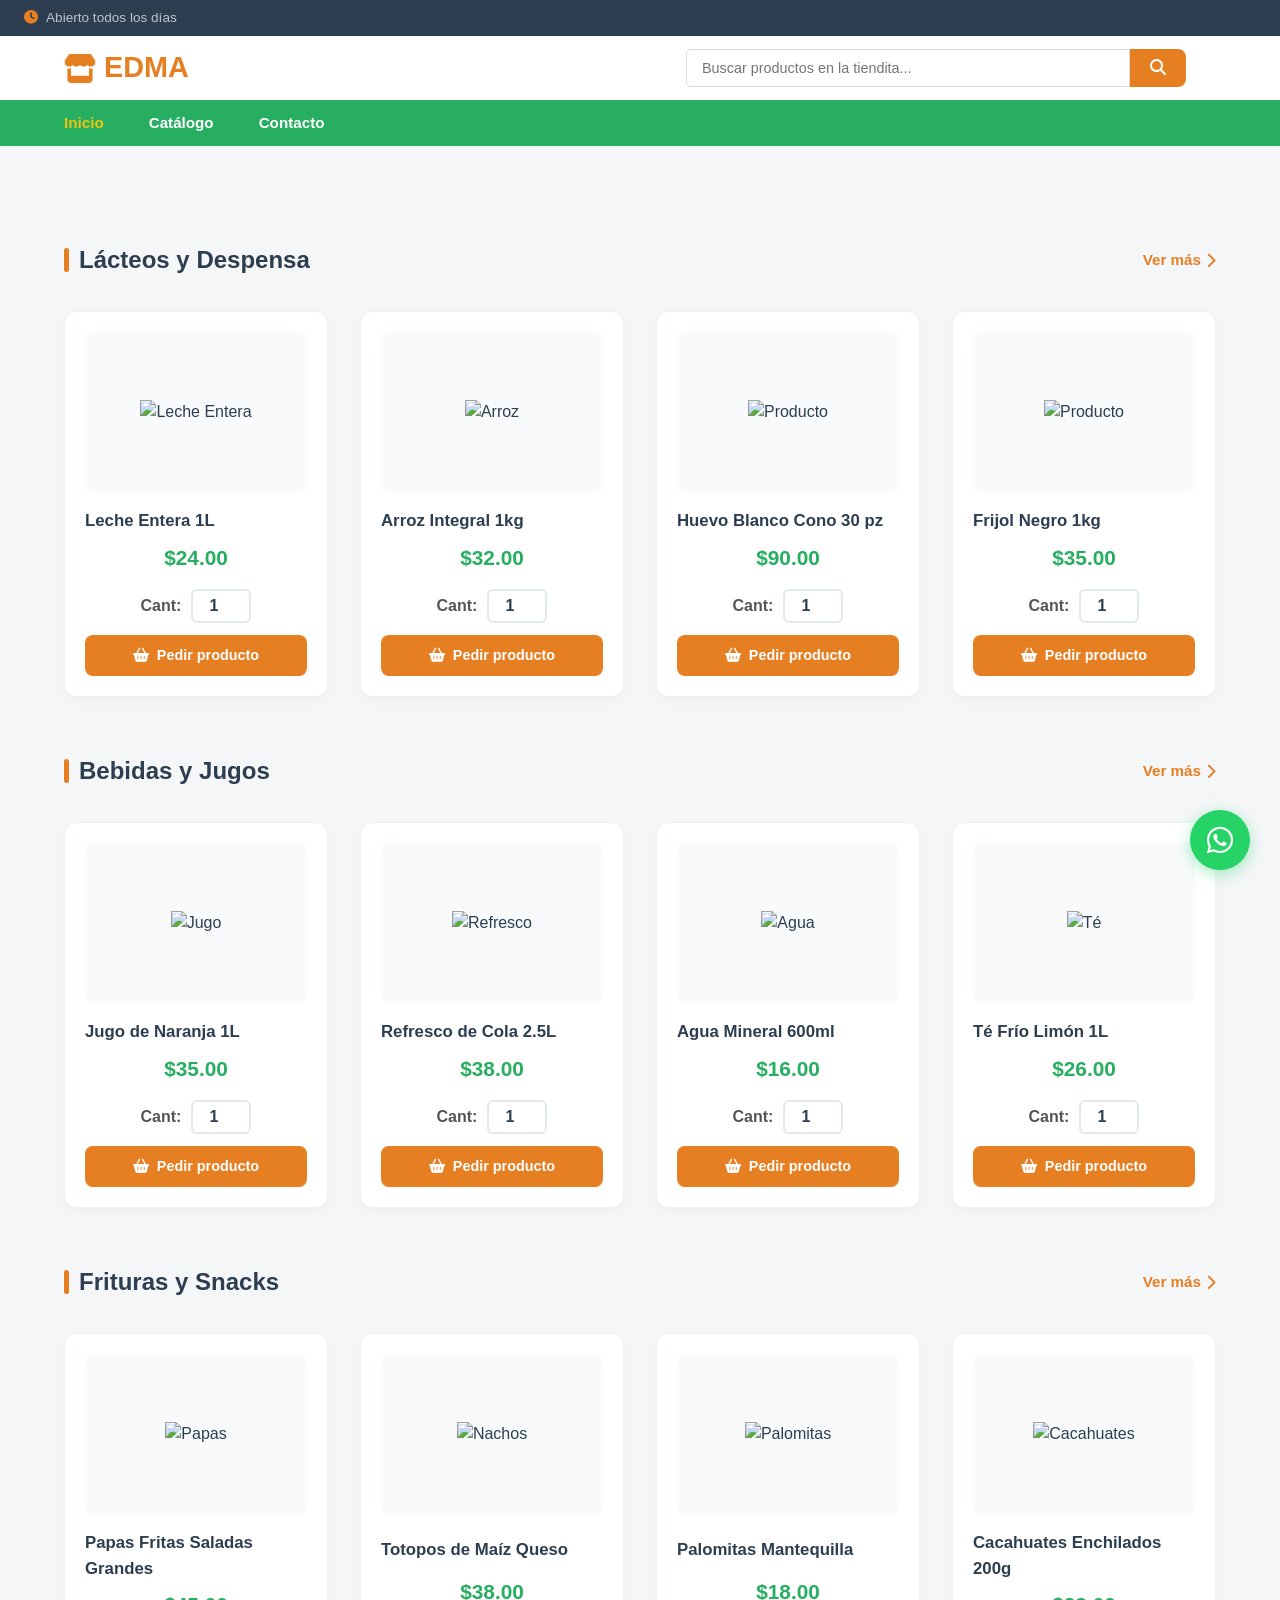
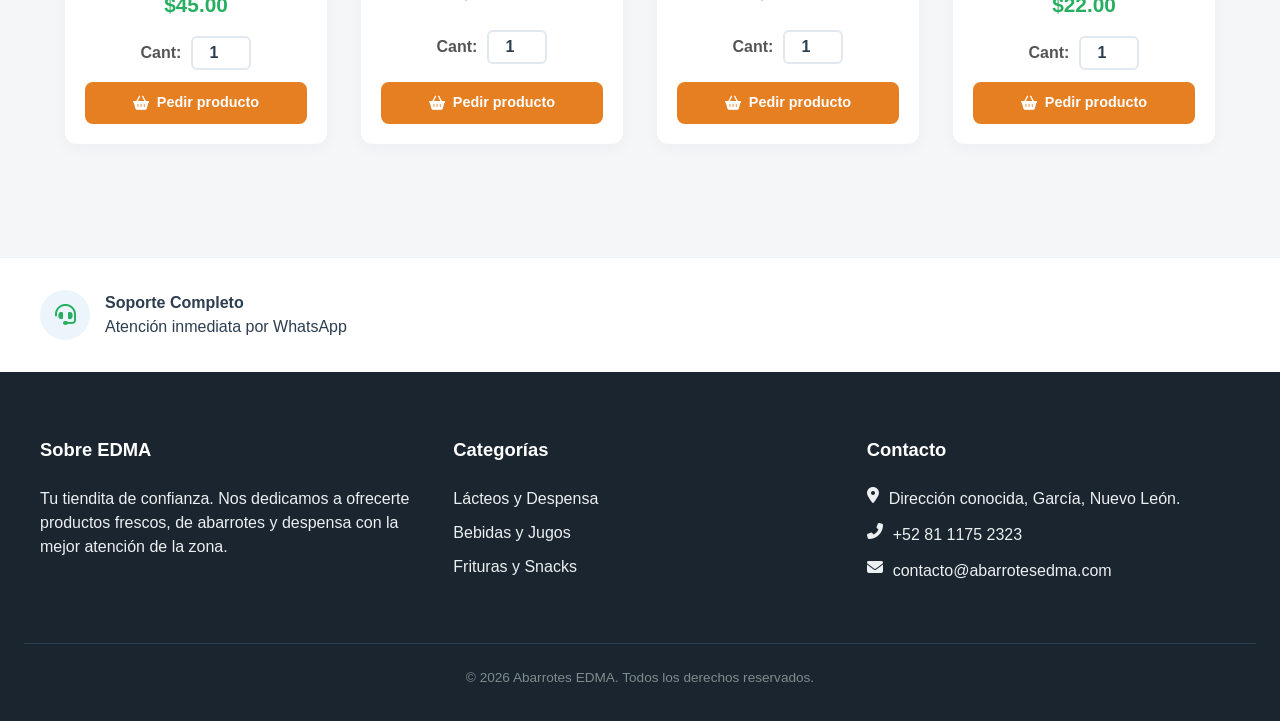
==== index.html @ 93c57fba "Add files via upload" ====
<!DOCTYPE html>
<html lang="es">
<head>
    <meta charset="UTF-8">
    <meta name="viewport" content="width=device-width, initial-scale=1.0">
    <title>Catálogo - Abarrotes EDMA</title>
    <!-- Cargamos iconos modernos de FontAwesome -->
    <link rel="stylesheet" href="https://cdnjs.cloudflare.com/ajax/libs/font-awesome/6.4.0/css/all.min.css">
    <!-- Enlace al archivo de estilos externo -->
    <link rel="stylesheet" href="estilos.css">
</head>
<body>

    <!-- ================= PARTE DE ARRIBA ================= -->
    <div class="top-bar">
        <div class="top-bar-info">
            <span><i class="fas fa-clock"></i> Abierto todos los días</span>
        </div>
    </div>

    <header class="main-header">
        <div class="logo">
            <h1><i class="fas fa-store"></i> EDMA</h1>
        </div>
        
        <!-- Barra de búsqueda -->
        <div class="search-box">
            <input type="text" placeholder="Buscar productos en la tiendita...">
            <button><i class="fas fa-search"></i></button>
        </div>
    </header>

    <nav class="navbar">
        <div class="nav-links">
            <a href="index.html" class="active">Inicio</a>
            <a href="#catalogo">Catálogo</a>
            <a href="#contacto">Contacto</a>
        </div>
    </nav>

    <!-- Botón Flotante Global de WhatsApp -->
    <a href="https://wa.me/8111752323?text=Hola,%20quiero%20hacer%20un%20pedido." class="whatsapp-float" target="_blank">
        <i class="fab fa-whatsapp"></i>
    </a>

    <!-- ================= CUERPO DEL CATÁLOGO ================= -->
    <div class="container" id="catalogo" style="margin-top: 2rem;">
        
        <!-- ================= SECCIÓN 1: LÁCTEOS Y DESPENSA ================= -->
        <div class="categoria-header">
            <h2 class="categoria-titulo">Lácteos y Despensa</h2>
            <a href="despensa.html" class="ver-mas-link">Ver más <i class="fas fa-chevron-right"></i></a>
        </div>
        
        <!-- Productos de Lácteos -->
        <div class="grid-productos">
            
            <div class="producto-card">
                <div class="img-container">
                    <img src="https://images.unsplash.com/photo-1550583724-b2692b85b150?w=500&auto=format&fit=crop&q=60" alt="Leche Entera" class="producto-img">
                </div>
                <div class="producto-nombre">Leche Entera 1L</div>
                <div class="producto-precio">$24.00</div>
                <div class="detalles-compra">
                    <label>Cant:</label>
                    <input type="number" class="producto-cantidad" value="1" min="1" max="20">
                </div>
                <a href="#" class="btn-pedido">
                    <i class="fas fa-shopping-basket"></i> Pedir producto
                </a>
            </div>

            <div class="producto-card">
                <div class="img-container">
                    <img src="https://images.unsplash.com/photo-1586201375761-83865001e31c?w=500" alt="Arroz" class="producto-img">
                </div>
                <div class="producto-nombre">Arroz Integral 1kg</div>
                <div class="producto-precio">$32.00</div>
                <div class="detalles-compra">
                    <label>Cant:</label>
                    <input type="number" class="producto-cantidad" value="1" min="1" max="20">
                </div>
                <a href="#" class="btn-pedido">
                    <i class="fas fa-shopping-basket"></i> Pedir producto
                </a>
            </div>

            <div class="producto-card">
                <div class="img-container">
                    <img src="https://images.unsplash.com/photo-1506976785307-8732e854ad03?w=500&auto=format&fit=crop&q=60" alt="Producto" class="producto-img">
                </div>
                <div class="producto-nombre">Huevo Blanco Cono 30 pz</div>
                <div class="producto-precio">$90.00</div>
                <div class="detalles-compra">
                    <label>Cant:</label>
                    <input type="number" class="producto-cantidad" value="1" min="1" max="20">
                </div>
                <a href="#" class="btn-pedido">
                    <i class="fas fa-shopping-basket"></i> Pedir producto
                </a>
            </div>

            <div class="producto-card">
                <div class="img-container">
                    <img src="https://images.unsplash.com/photo-1551462147-ff29053bfc14?w=500&auto=format&fit=crop&q=60" alt="Producto" class="producto-img">
                </div>
                <div class="producto-nombre">Frijol Negro 1kg</div>
                <div class="producto-precio">$35.00</div>
                <div class="detalles-compra">
                    <label>Cant:</label>
                    <input type="number" class="producto-cantidad" value="1" min="1" max="20">
                </div>
                <a href="#" class="btn-pedido">
                    <i class="fas fa-shopping-basket"></i> Pedir producto
                </a>
            </div>

        </div> <!-- Cierre del grid de productos de Lácteos -->


        <!-- ================= SECCIÓN 2: BEBIDAS Y JUGOS ================= -->
        <div class="categoria-header" style="margin-top: 3.5rem;">
            <h2 class="categoria-titulo">Bebidas y Jugos</h2>
            <a href="bebidas.html" class="ver-mas-link">Ver más <i class="fas fa-chevron-right"></i></a>
        </div>

        <!-- Bloque de tus productos rápidos de Bebidas en el Inicio -->
        <div class="grid-productos">
            
            <div class="producto-card">
                <div class="img-container">
                    <img src="https://images.unsplash.com/photo-1621506289937-a8e4df240d0b?w=500" alt="Jugo" class="producto-img">
                </div>
                <div class="producto-nombre">Jugo de Naranja 1L</div>
                <div class="producto-precio">$35.00</div>
                <div class="detalles-compra">
                    <label>Cant:</label>
                    <input type="number" class="producto-cantidad" value="1" min="1" max="20">
                </div>
                <a href="#" class="btn-pedido">
                    <i class="fas fa-shopping-basket"></i> Pedir producto
                </a>
            </div>

            <div class="producto-card">
                <div class="img-container">
                    <img src="https://images.unsplash.com/photo-1622483767028-3f66f32aef97?w=500" alt="Refresco" class="producto-img">
                </div>
                <div class="producto-nombre">Refresco de Cola 2.5L</div>
                <div class="producto-precio">$38.00</div>
                <div class="detalles-compra">
                    <label>Cant:</label>
                    <input type="number" class="producto-cantidad" value="1" min="1" max="20">
                </div>
                <a href="#" class="btn-pedido">
                    <i class="fas fa-shopping-basket"></i> Pedir producto
                </a>
            </div>

            <div class="producto-card">
                <div class="img-container">
                    <img src="https://images.unsplash.com/photo-1608885898957-a599fb1698d6?w=500" alt="Agua" class="producto-img">
                </div>
                <div class="producto-nombre">Agua Mineral 600ml</div>
                <div class="producto-precio">$16.00</div>
                <div class="detalles-compra">
                    <label>Cant:</label>
                    <input type="number" class="producto-cantidad" value="1" min="1" max="20">
                </div>
                <a href="#" class="btn-pedido">
                    <i class="fas fa-shopping-basket"></i> Pedir producto
                </a>
            </div>

            <div class="producto-card">
                <div class="img-container">
                    <img src="https://images.unsplash.com/photo-1556679343-c7306c1976bc?w=500" alt="Té" class="producto-img">
                </div>
                <div class="producto-nombre">Té Frío Limón 1L</div>
                <div class="producto-precio">$26.00</div>
                <div class="detalles-compra">
                    <label>Cant:</label>
                    <input type="number" class="producto-cantidad" value="1" min="1" max="20">
                </div>
                <a href="#" class="btn-pedido">
                    <i class="fas fa-shopping-basket"></i> Pedir producto
                </a>
            </div>

        </div> <!-- Cierre del grid de productos de Bebidas -->
        <!-- ================= SECCIÓN 3: FRITURAS Y SNACKS ================= -->
        <div class="categoria-header" style="margin-top: 3.5rem;">
            <h2 class="categoria-titulo">Frituras y Snacks</h2>
            <!-- Este enlace manda a tu nueva página de frituras -->
            <a href="frituras.html" class="ver-mas-link">Ver más <i class="fas fa-chevron-right"></i></a>
        </div>

        <div class="grid-productos">
            
            <div class="producto-card">
                <div class="img-container">
                    <img src="https://images.unsplash.com/photo-1599490659213-e2b9527bb087?w=500" alt="Papas" class="producto-img">
                </div>
                <div class="producto-nombre">Papas Fritas Saladas Grandes</div>
                <div class="producto-precio">$45.00</div>
                <div class="detalles-compra">
                    <label>Cant:</label>
                    <input type="number" class="producto-cantidad" value="1" min="1" max="20">
                </div>
                <a href="#" class="btn-pedido">
                    <i class="fas fa-shopping-basket"></i> Pedir producto
                </a>
            </div>

            <div class="producto-card">
                <div class="img-container">
                    <img src="https://images.unsplash.com/photo-1518047601542-79f18c655718?w=500" alt="Nachos" class="producto-img">
                </div>
                <div class="producto-nombre">Totopos de Maíz Queso</div>
                <div class="producto-precio">$38.00</div>
                <div class="detalles-compra">
                    <label>Cant:</label>
                    <input type="number" class="producto-cantidad" value="1" min="1" max="20">
                </div>
                <a href="#" class="btn-pedido">
                    <i class="fas fa-shopping-basket"></i> Pedir producto
                </a>
            </div>

            <div class="producto-card">
                <div class="img-container">
                    <img src="https://images.unsplash.com/photo-1534113414509-0eec2bfb493f?w=500" alt="Palomitas" class="producto-img">
                </div>
                <div class="producto-nombre">Palomitas Mantequilla</div>
                <div class="producto-precio">$18.00</div>
                <div class="detalles-compra">
                    <label>Cant:</label>
                    <input type="number" class="producto-cantidad" value="1" min="1" max="20">
                </div>
                <a href="#" class="btn-pedido">
                    <i class="fas fa-shopping-basket"></i> Pedir producto
                </a>
            </div>

            <div class="producto-card">
                <div class="img-container">
                    <img src="https://images.unsplash.com/photo-1600952841320-db92ec4047ca?w=500" alt="Cacahuates" class="producto-img">
                </div>
                <div class="producto-nombre">Cacahuates Enchilados 200g</div>
                <div class="producto-precio">$22.00</div>
                <div class="detalles-compra">
                    <label>Cant:</label>
                    <input type="number" class="producto-cantidad" value="1" min="1" max="20">
                </div>
                <a href="#" class="btn-pedido">
                    <i class="fas fa-shopping-basket"></i> Pedir producto
                </a>
            </div>

        </div> <!-- Cierre del grid de frituras -->

    </div> <!-- Cierre del contenedor principal -->

    <!-- ================= PARTE DE ABAJO (FEATURES & FOOTER) ================= -->
    <div id="contacto" class="features-bar" style="margin-top: 4rem;">
        <div class="features-container">
            <div class="feature-item">
                <div class="feature-icon"><i class="fas fa-headset"></i></div>
                <div class="feature-text">
                    <h4>Soporte Completo</h4>
                    <p>Atención inmediata por WhatsApp</p>
                </div>
            </div>
        </div>
    </div>

    <footer>
        <div class="footer-container">
            <div class="footer-column">
                <h3>Sobre EDMA</h3>
                <p>Tu tiendita de confianza. Nos dedicamos a ofrecerte productos frescos, de abarrotes y despensa con la mejor atención de la zona.</p>
            </div>
           <div class="footer-column">
    <h3>Categorías</h3>
    <ul>
        <li><a href="despensa.html">Lácteos y Despensa</a></li>
        <li><a href="bebidas.html">Bebidas y Jugos</a></li>
        <li><a href="frituras.html">Frituras y Snacks</a></li> <!-- Nuevo -->
    </ul>
</div>
            <div class="footer-column">
                <h3>Contacto</h3>
                <div class="footer-contact-item">
                    <i class="fas fa-map-marker-alt"></i>
                    <span>Dirección conocida, García, Nuevo León.</span>
                </div>
                <div class="footer-contact-item">
                    <i class="fas fa-phone-alt"></i>
                    <span>+52 81 1175 2323</span>
                </div>
                <div class="footer-contact-item">
                    <i class="fas fa-envelope"></i>
                    <span>contacto@abarrotesedma.com</span>
                </div>
            </div>
        </div>

        <div class="footer-bottom">
            <p>&copy; 2026 Abarrotes EDMA. Todos los derechos reservados.</p>
        </div>
    </footer>

    <script src="script.js"></script>
</body>
</html>
---- estilos.css ----
/* ==========================================================================
   1. AJUSTES Y RESETS GENERALES
   ========================================================================== */
* {
    box-sizing: border-box;
    margin: 0;
    padding: 0;
}

html {
    scroll-behavior: smooth;
}

body {
    font-family: 'Segoe UI', Roboto, Helvetica, Arial, sans-serif;
    background-color: #f4f6f8;
    color: #2c3e50;
    line-height: 1.5;
}

a {
    text-decoration: none;
    color: inherit;
}

/* ==========================================================================
   2. CABECERA Y MENÚ (Reparación de la barra superior desacomodada)
   ========================================================================== */

/* Barra Superior del Horario */
.top-bar {
    background-color: #2c3e50;
    color: #bdc3c7;
    font-size: 0.85rem;
    padding: 8px 1.5rem;
    display: flex;
    justify-content: flex-start;
    align-items: center;
}

.top-bar-info i {
    color: #e67e22;
    margin-right: 5px;
}

/* Encabezado Principal Blanco */
.main-header {
    background-color: white;
    padding: 1rem 1.5rem;
    display: flex;
    align-items: center;
    justify-content: space-between;
    box-shadow: 0 2px 10px rgba(0,0,0,0.05);
}

.logo h1 {
    font-size: 1.8rem;
    font-weight: 800;
    color: #e67e22; /* Color naranja institucional */
    display: flex;
    align-items: center;
    gap: 8px;
}

/* Barra de búsqueda central */
.search-box {
    display: flex;
    width: 45%;
    max-width: 500px;
}

.search-box input {
    width: 100%;
    padding: 10px 15px;
    border: 2px solid #e2e8f0;
    border-right: none;
    border-radius: 8px 0 0 8px;
    font-size: 0.9rem;
    outline: none;
}

.search-box button {
    background-color: #e67e22;
    color: white;
    border: none;
    padding: 0 20px;
    border-radius: 0 8px 8px 0;
    cursor: pointer;
    font-size: 1rem;
}

/* Iconos de acciones rápidos (Corazón y Canasta) */
.header-actions {
    display: flex;
    align-items: center;
    gap: 20px;
}

.action-item {
    position: relative;
    font-size: 1.3rem;
    color: #34495e;
    cursor: pointer;
}

.action-item .badge {
    position: absolute;
    top: -8px;
    right: -10px;
    background-color: #e67e22;
    color: white;
    font-size: 0.7rem;
    font-weight: bold;
    padding: 2px 6px;
    border-radius: 50%;
}

/* Barra de Navegación Verde */
.navbar {
    background-color: #27ae60; 
    padding: 0.7rem 1.5rem;
}

.nav-links {
    display: flex;
    gap: 25px;
}

.nav-links a {
    color: white;
    font-weight: 600;
    font-size: 0.95rem;
    transition: color 0.2s;
}

.nav-links a:hover {
    color: #f1c40f;
}

/* ==========================================================================
   3. SÚPER BANNER DE BIENVENIDA (El que ya se ve genial)
   ========================================================================== */
.container-banner {
    max-width: 1200px;
    margin: 2rem auto 0 auto;
    padding: 0 1.5rem;
    width: 100%;
}

.hero-banner {
    background: linear-gradient(105deg, #e8f8f5 55%, #fef5e7 100%);
    border-radius: 24px;
    padding: 3rem 4rem;
    display: flex;
    align-items: center;
    justify-content: space-between;
    gap: 3rem;
    overflow: hidden;
    box-shadow: 0 10px 30px rgba(0,0,0,0.02);
}

.banner-content {
    flex: 1;
    max-width: 55%;
}

.banner-tag {
    color: #27ae60;
    font-size: 0.9rem;
    font-weight: 700;
    text-transform: uppercase;
    letter-spacing: 1px;
    display: inline-block;
    margin-bottom: 1rem;
}

.banner-content h2 {
    font-size: 2.5rem;
    font-weight: 800;
    color: #2c3e50;
    line-height: 1.2;
    margin-bottom: 1.2rem;
}

.banner-content p {
    font-size: 1.05rem;
    color: #7f8c8d;
    margin-bottom: 2rem;
    line-height: 1.6;
}

.banner-btn {
    background-color: #27ae60;
    color: white;
    padding: 14px 30px;
    border-radius: 50px;
    font-weight: 700;
    display: inline-flex;
    align-items: center;
    gap: 10px;
    box-shadow: 0 6px 20px rgba(39, 174, 96, 0.25);
    transition: all 0.3s ease;
}

.banner-btn:hover {
    background-color: #1e8449;
    transform: translateY(-2px);
}

.banner-image {
    flex: 1;
    max-width: 45%;
    display: flex;
    justify-content: center;
    align-items: center;
}

.banner-image img {
    width: 100%;
    max-height: 350px;
    object-fit: cover;
    border-radius: 18px;
    box-shadow: 0 15px 35px rgba(0,0,0,0.08);
}

/* ==========================================================================
   4. CUERPO DEL CATÁLOGO (Grid de Productos)
   ========================================================================== */
.container {
    max-width: 1200px;
    margin: 0 auto;
    padding: 3rem 1.5rem;
}

.categoria-titulo {
    font-size: 1.5rem;
    font-weight: 700;
    color: #2c3e50;
    margin-top: 1rem;
    margin-bottom: 1.5rem;
    display: flex;
    align-items: center;
    gap: 10px;
}

.categoria-titulo::before {
    content: '';
    display: inline-block;
    width: 5px;
    height: 24px;
    background-color: #e67e22;
    border-radius: 4px;
}

.grid-productos {
    display: grid;
    grid-template-columns: repeat(auto-fill, minmax(240px, 1fr));
    gap: 2rem;
}

.producto-card {
    background-color: white;
    border-radius: 12px;
    box-shadow: 0 4px 15px rgba(0,0,0,0.03);
    overflow: hidden;
    padding: 1.25rem;
    display: flex;
    flex-direction: column;
    justify-content: space-between;
    border: 1px solid #edf2f7;
    transition: all 0.3s ease;
}

.producto-card:hover {
    transform: translateY(-5px);
    box-shadow: 0 12px 20px rgba(0,0,0,0.06);
}

.img-container {
    width: 100%;
    height: 160px;
    background-color: #f8fafc;
    border-radius: 8px;
    display: flex;
    align-items: center;
    justify-content: center;
    margin-bottom: 1rem;
}

.producto-img {
    max-width: 100%;
    max-height: 100%;
    object-fit: contain;
}

.producto-nombre {
    font-size: 1.05rem;
    font-weight: 600;
    color: #2c3e50;
    margin-bottom: 0.5rem;
}

.producto-precio {
    color: #27ae60;
    font-size: 1.3rem;
    font-weight: 700;
    margin-bottom: 1rem;
    text-align: center;
}

.btn-pedido {
    background-color: #e67e22;
    color: white;
    padding: 10px;
    border-radius: 8px;
    text-align: center;
    font-weight: 600;
    font-size: 0.9rem;
    display: flex;
    align-items: center;
    justify-content: center;
    gap: 8px;
}

/* Botón Flotante de WhatsApp */
.whatsapp-float {
    position: fixed;
    bottom: 30px;
    right: 30px;
    background-color: #25d366;
    color: white;
    width: 60px;
    height: 60px;
    border-radius: 50%;
    display: flex;
    align-items: center;
    justify-content: center;
    font-size: 30px;
    box-shadow: 0 4px 15px rgba(37, 211, 102, 0.4);
    z-index: 100;
}

/* ==========================================================================
   5. FOOTER Y COMODIDADES
   ========================================================================== */
.features-bar {
    background-color: white;
    border-top: 1px solid #edf2f7;
    padding: 2rem 1.5rem;
    margin-top: 5rem;
}

.features-container {
    max-width: 1200px;
    margin: 0 auto;
}

.feature-item {
    display: flex;
    align-items: center;
    gap: 15px;
}

.feature-icon {
    background-color: #ebf5fb;
    color: #27ae60;
    width: 50px;
    height: 50px;
    border-radius: 50%;
    display: flex;
    align-items: center;
    justify-content: center;
    font-size: 1.3rem;
}

footer {
    background-color: #1a252f;
    color: #ecf0f1;
    padding: 4rem 1.5rem 2rem 1.5rem;
}

.footer-container {
    max-width: 1200px;
    margin: 0 auto;
    display: grid;
    grid-template-columns: repeat(auto-fit, minmax(200px, 1fr));
    gap: 2.5rem;
    margin-bottom: 3rem;
}

.footer-column h3 {
    font-size: 1.15rem;
    color: white;
    margin-bottom: 1.5rem;
}

.footer-column ul {
    list-style: none;
}

.footer-column ul li {
    margin-bottom: 10px;
}

.footer-contact-item {
    display: flex;
    gap: 10px;
    margin-bottom: 12px;
}

.footer-bottom {
    border-top: 1px solid #2c3e50;
    padding-top: 1.5rem;
    text-align: center;
    font-size: 0.85rem;
    color: #7f8c8d;
}

/* Responsivo para Celulares */
@media (max-width: 768px) {
    .main-header {
        flex-direction: column;
        gap: 15px;
    }
    .search-box {
        width: 100%;
    }
    .hero-banner {
        flex-direction: column-reverse;
        padding: 2rem;
        text-align: center;
    }
    .banner-content {
        max-width: 100%;
    }
    .banner-image {
        max-width: 100%;
    }
}
/* Estilos para el selector de cantidad */
.detalles-compra {
    display: flex;
    align-items: center;
    justify-content: center;
    gap: 10px;
    margin-bottom: 12px;
    font-weight: 600;
    color: #555;
}

.detalles-compra input {
    width: 60px;
    padding: 6px;
    border: 2px solid #e2e8f0;
    border-radius: 6px;
    text-align: center;
    font-size: 1rem;
    font-weight: bold;
    color: #2c3e50;
    outline: none;
}

.detalles-compra input:focus {
    border-color: #27ae60;
}
/* ==========================================================================
   AJUSTES DE CABECERA Y ENLACE "VER MÁS"
   ========================================================================== */

/* Botón estilizado para el espacio vacío en el header */
.btn-contacto-header {
    background-color: #27ae60;
    color: white;
    padding: 8px 16px;
    border-radius: 50px;
    font-size: 0.9rem;
    font-weight: 600;
    display: flex;
    align-items: center;
    gap: 6px;
    transition: background 0.2s;
}

.btn-contacto-header:hover {
    background-color: #1e8449;
}

/* Alineación para el título de la categoría y el enlace */
.categoria-header {
    display: flex;
    justify-content: space-between;
    align-items: center;
    margin-top: 1rem;
    margin-bottom: 1.5rem;
    border-bottom: 1px solid #edf2f7;
    padding-bottom: 0.5rem;
}

/* Reajuste del margen del título para que no se desfase */
.categoria-header .categoria-titulo {
    margin: 0;
}

/* Estilo elegante para el enlace "Ver más" */
.ver-mas-link {
    color: #e67e22; /* Color naranja combinando con tus botones */
    font-weight: 700;
    font-size: 0.95rem;
    display: flex;
    align-items: center;
    gap: 5px;
    transition: color 0.2s, transform 0.2s;
}

.ver-mas-link:hover {
    color: #d35400;
    transform: translateX(3px); /* Hace un pequeño efecto de empuje al pasar el mouse */
}
/* Forzar a que la barra de búsqueda tenga un tamaño óptimo en la cabecera */
.main-header .search-box {
    display: flex;
    flex: 1;
    max-width: 500px; /* Evita que se estire demasiado */
    margin: 0 20px;   /* Le da separación con el logo y el botón */
}

.main-header .search-box input {
    width: 100%;      /* Hace que el cuadro blanco ocupe todo el espacio disponible */
    padding: 10px 15px;
}
/* ==========================================================================
   PARCHES DE AJUSTE PARA LA PÁGINA DE DESPENSA
   ========================================================================== */

/* 1. Forzar a que la cabecera sea un contenedor flexible y alinee todo en una fila */
.main-header {
    display: flex !important;
    align-items: center !important;
    justify-content: space-between !important;
    padding: 10px 5%;
    background-color: #fff;
}

/* 2. Estirar la barra de búsqueda para que no se vea chiquita */
.main-header .search-box {
    display: flex !important;
    flex: 1 !important;
    max-width: 500px !important; /* Evita que se deforme en pantallas gigantes */
    margin: 0 30px !important;   /* Le da bonita separación con el logo y el botón */
}

/* Asegurar que el input ocupe todo el ancho de su caja */
.main-header .search-box input {
    width: 100% !important;
    padding: 10px 15px !important;
    border: 1px solid #ddd !important;
    border-radius: 4px 0 0 4px !important;
}

/* 3. Reparar los colores del menú verde para que resalten */
.navbar {
    background-color: #27ae60 !important; /* Tu color verde base */
    padding: 12px 5% !important;
}

.navbar .nav-links a {
    color: white !important; /* Letras blancas para que contrasten */
    text-decoration: none !important;
    margin-right: 20px !important;
    font-weight: 600 !important;
}

.navbar .nav-links a:hover, 
.navbar .nav-links a.active {
    color: #f1c40f !important; /* Toque amarillo al pasar el mouse o estar activo */
}
/* Asegura la alineación horizontal con el botón de WhatsApp actual */
.main-header {
    width: 100% !important;
}

.header-container {
    display: flex !important;
    width: 100% !important;
    align-items: center !important;
    justify-content: space-between !important;
}

/* Fuerza al buscador a expandirse al 45% sin importar los elementos colindantes */
.main-header .search-box {
    display: flex !important;
    width: 45% !important;
    max-width: 500px !important;
}
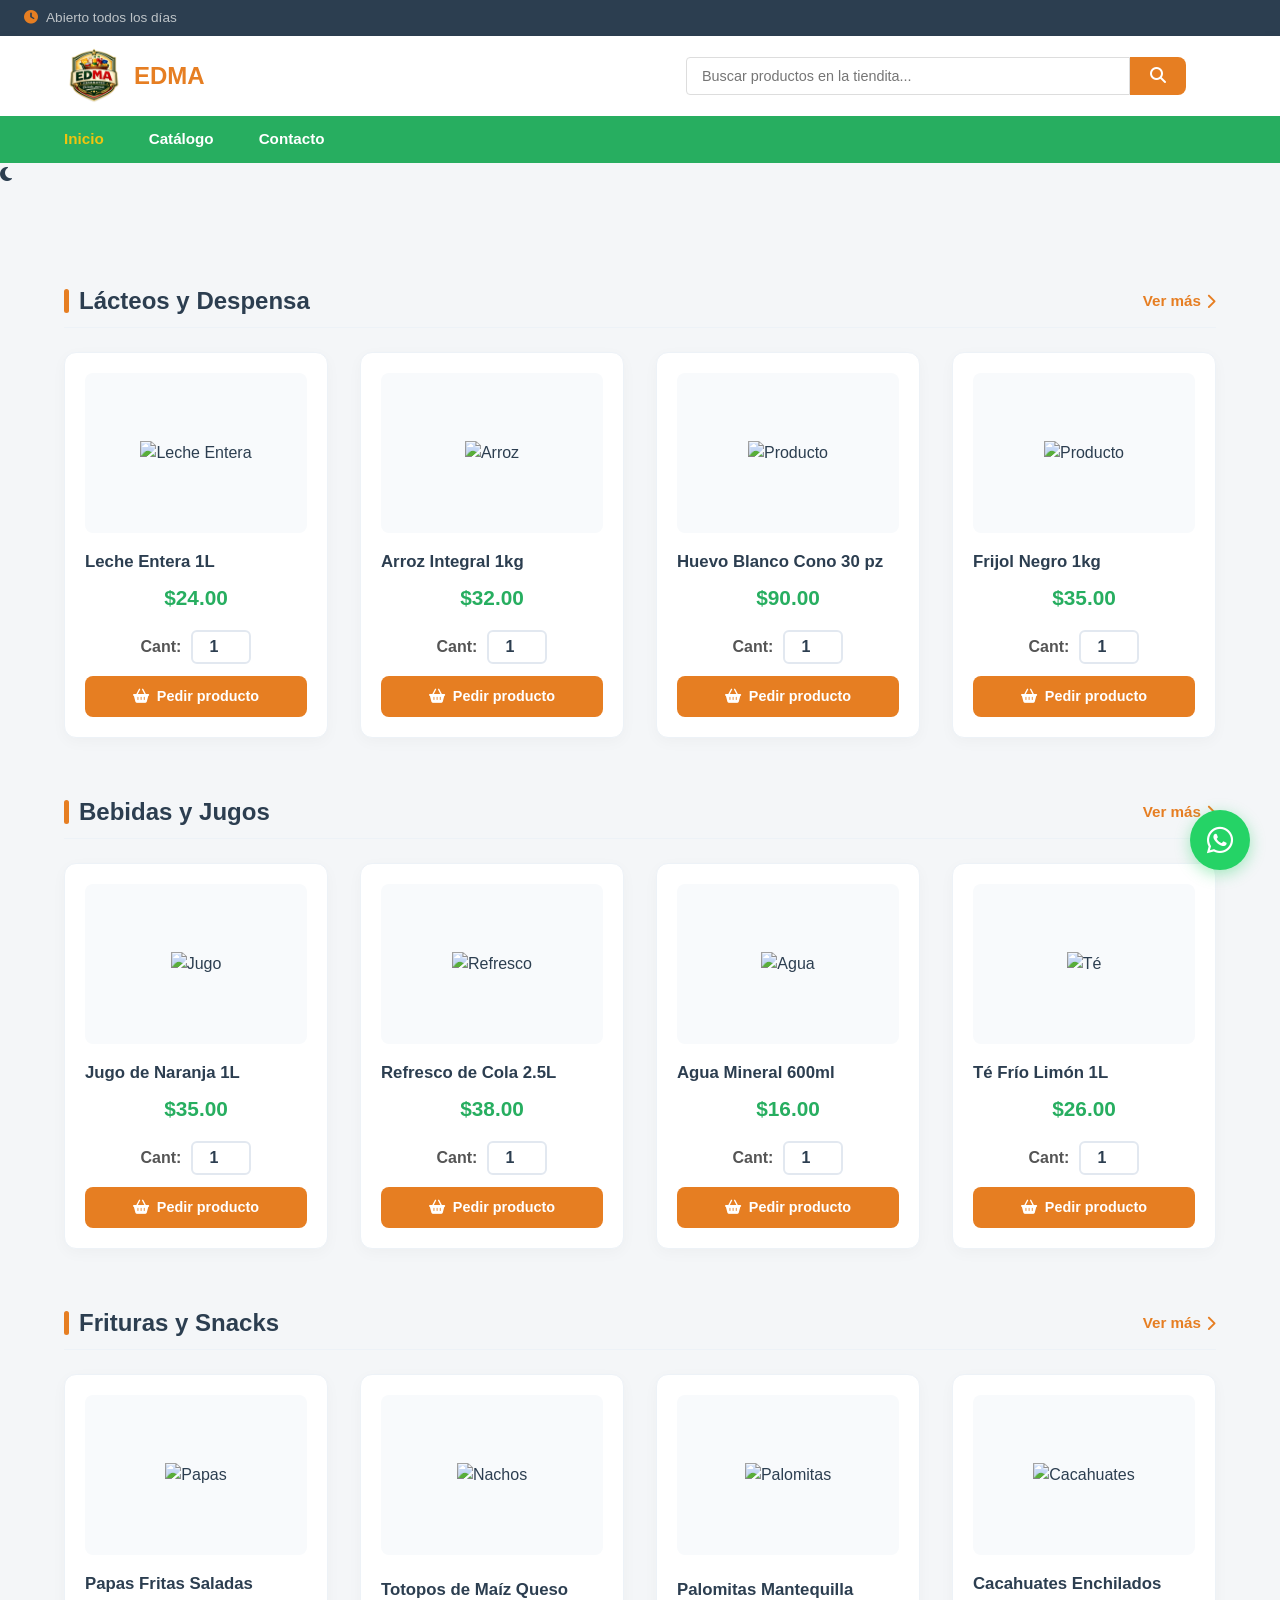
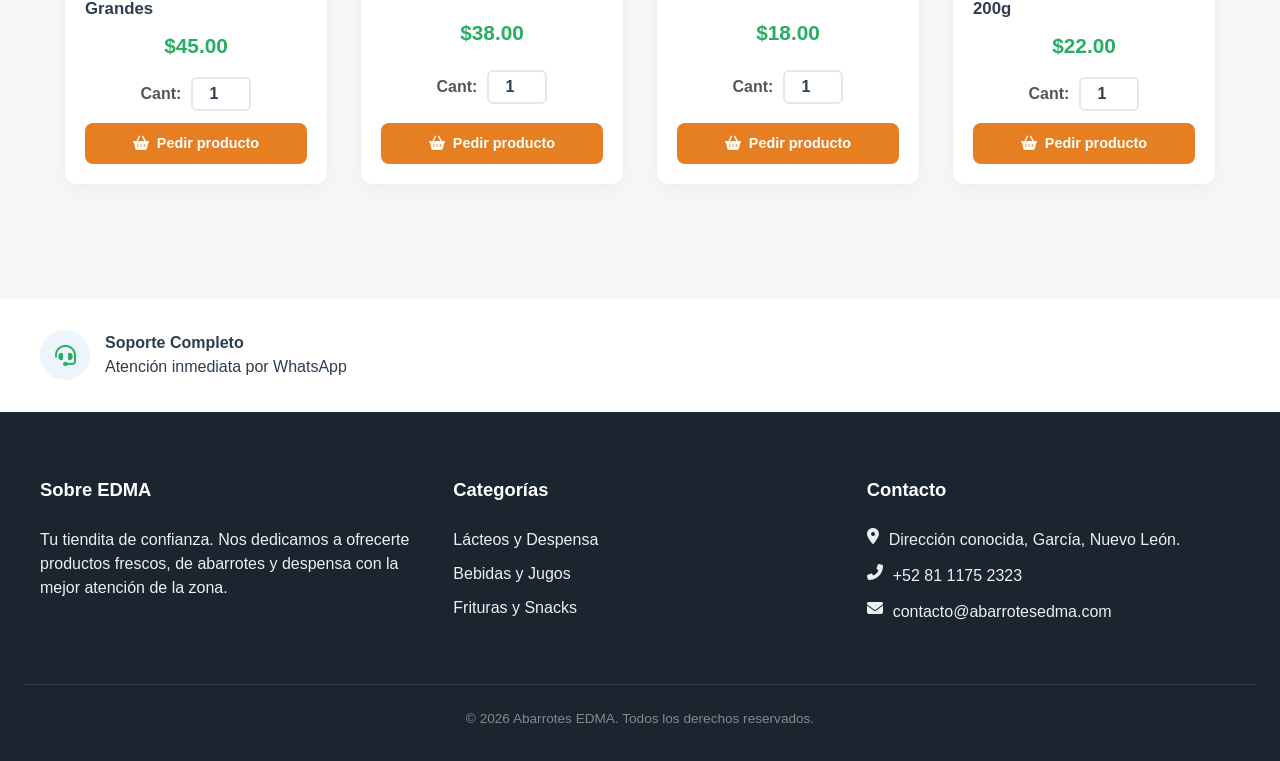
==== commit d7b88729: "Update index.html" ====
--- a/index.html
+++ b/index.html
@@ -9,6 +9,8 @@
     <!-- Enlace al archivo de estilos externo -->
     <link rel="stylesheet" href="estilos.css">
 </head>
+
+
 <body>
 
     <!-- ================= PARTE DE ARRIBA ================= -->
@@ -19,10 +21,12 @@
     </div>
 
     <header class="main-header">
-        <div class="logo">
-            <h1><i class="fas fa-store"></i> EDMA</h1>
-        </div>
-        
+       <div class="logo">
+    <a href="index.html" style="display: flex; align-items: center; gap: 10px;">
+        <img src="logo.png" alt="Abarrotes EDMA" style="height: 60px; width: auto;">
+        <h1 style="margin: 0; font-size: 1.5rem; color: #e67e22;">EDMA</h1>
+    </a>
+</div>
         <!-- Barra de búsqueda -->
         <div class="search-box">
             <input type="text" placeholder="Buscar productos en la tiendita...">
@@ -37,6 +41,8 @@
             <a href="#contacto">Contacto</a>
         </div>
     </nav>
+    <div class="darkmode-float" id="btn-darkmode">
+    <i class="fas fa-moon"></i> </div>
 
     <!-- Botón Flotante Global de WhatsApp -->
     <a href="https://wa.me/8111752323?text=Hola,%20quiero%20hacer%20un%20pedido." class="whatsapp-float" target="_blank">
@@ -287,7 +293,7 @@
         <li><a href="bebidas.html">Bebidas y Jugos</a></li>
         <li><a href="frituras.html">Frituras y Snacks</a></li> <!-- Nuevo -->
     </ul>
-</div>
+</div>  
             <div class="footer-column">
                 <h3>Contacto</h3>
                 <div class="footer-contact-item">
@@ -312,4 +318,4 @@
 
     <script src="script.js"></script>
 </body>
-</html>+</html>
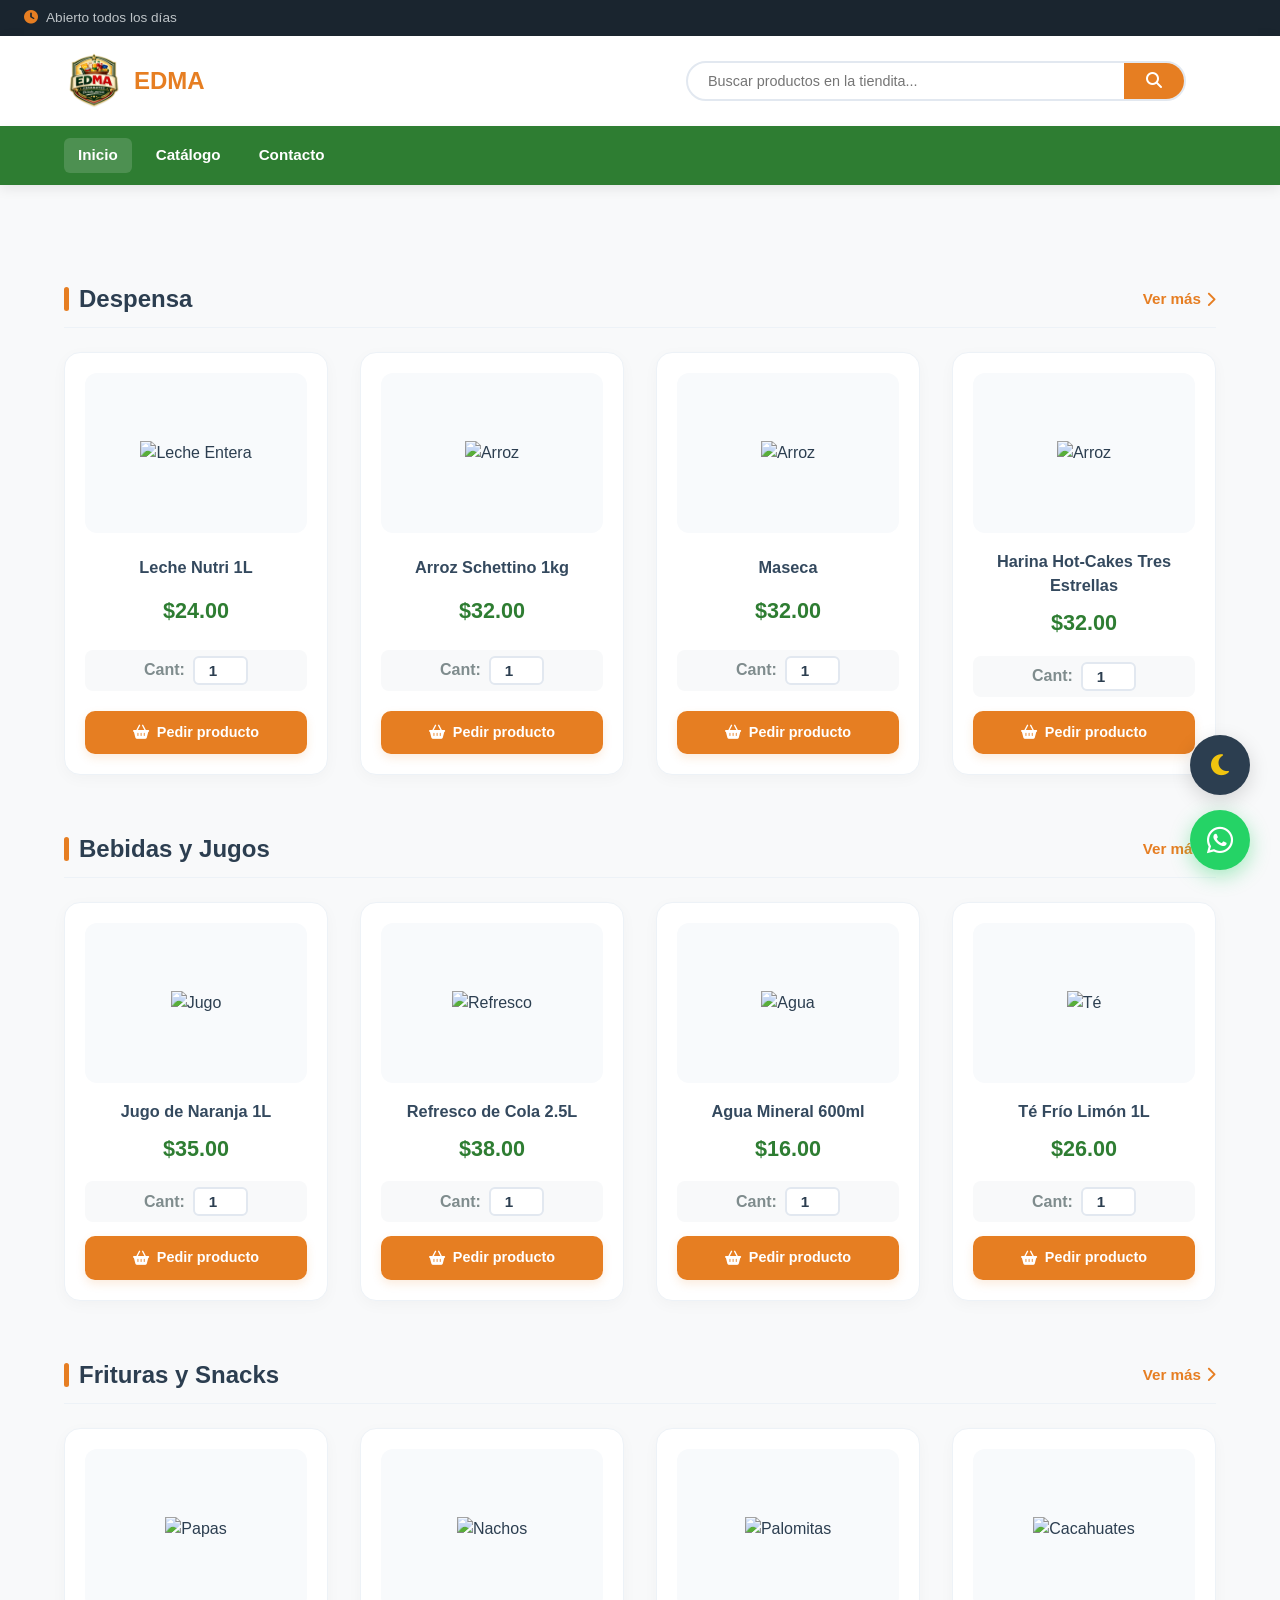
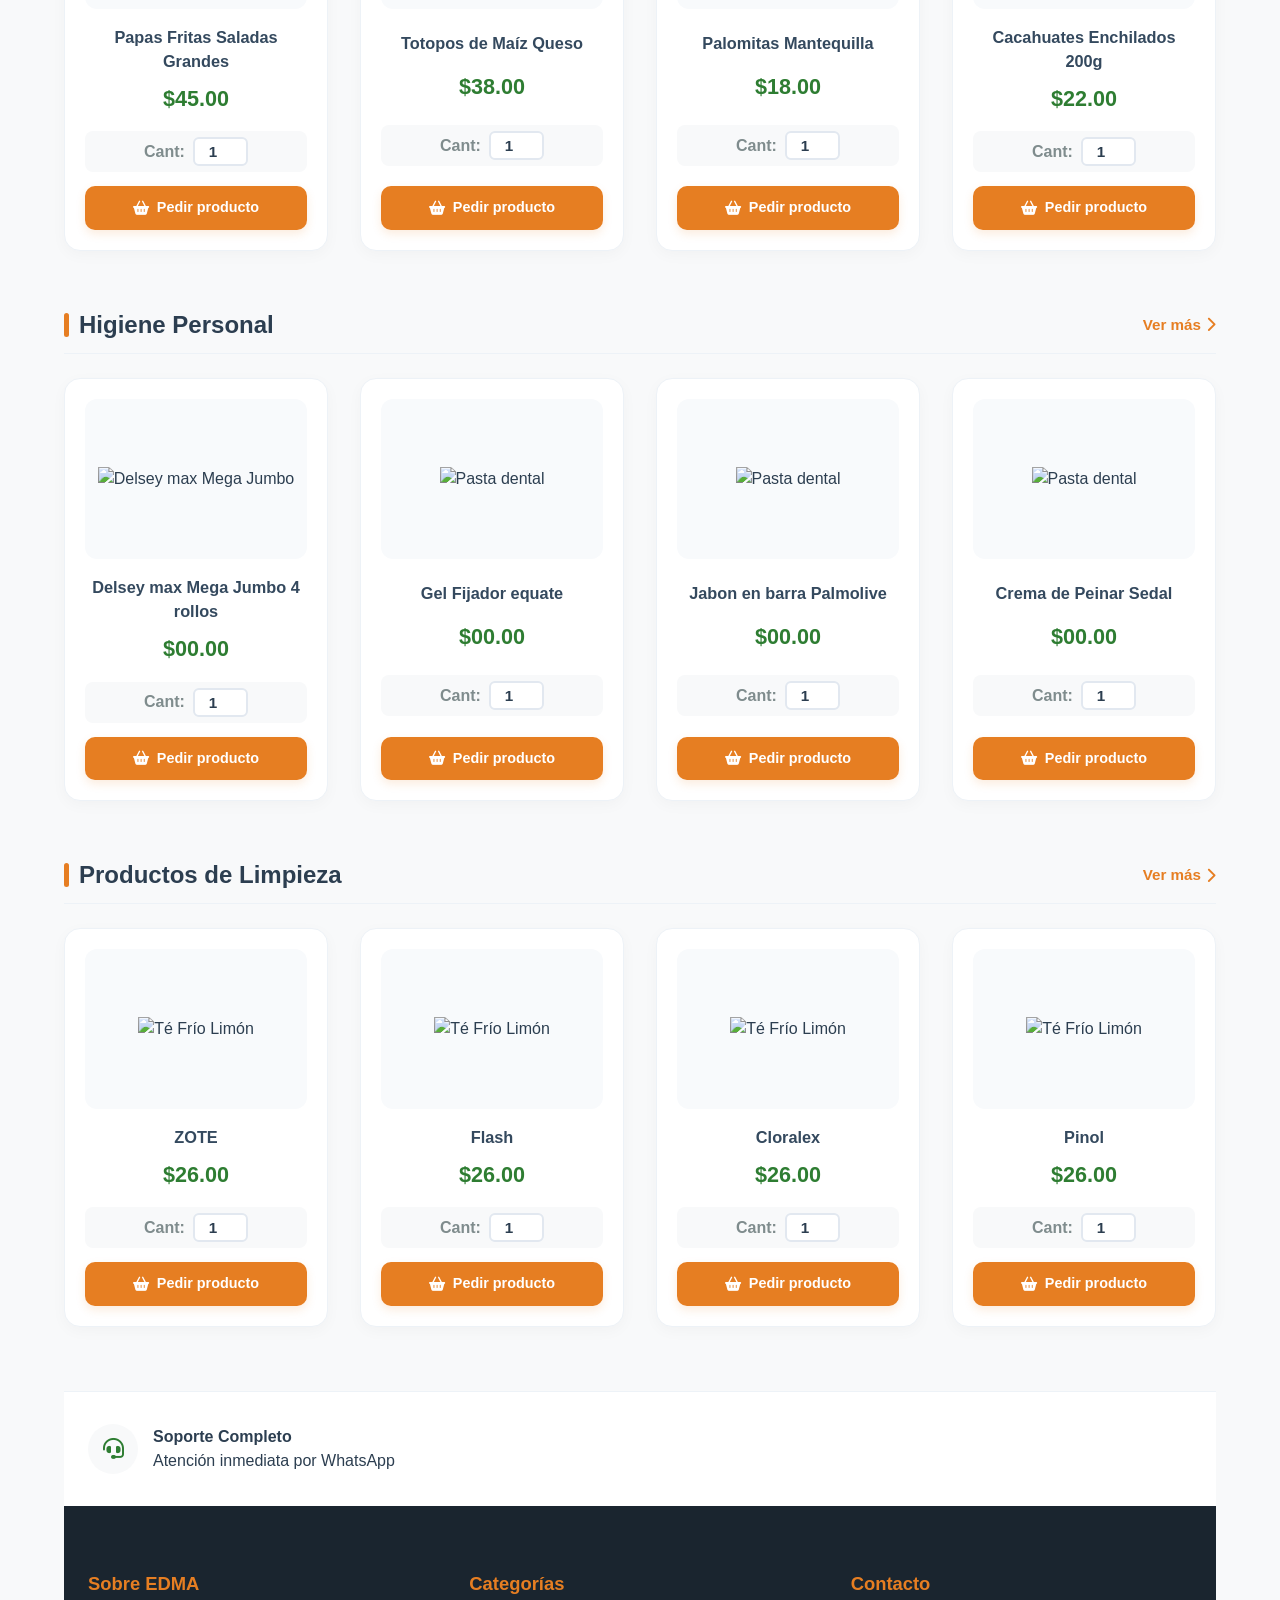
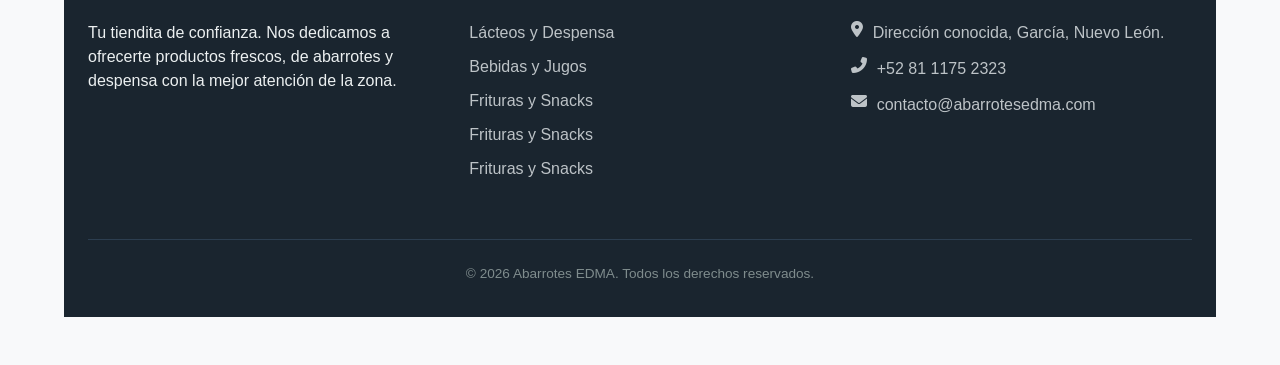
==== commit 5edeca8d: "Update print statement from 'Hello' to 'Goodbye'" ====
--- a/index.html
+++ b/index.html
@@ -54,7 +54,7 @@
         
         <!-- ================= SECCIÓN 1: LÁCTEOS Y DESPENSA ================= -->
         <div class="categoria-header">
-            <h2 class="categoria-titulo">Lácteos y Despensa</h2>
+            <h2 class="categoria-titulo"> Despensa</h2>
             <a href="despensa.html" class="ver-mas-link">Ver más <i class="fas fa-chevron-right"></i></a>
         </div>
         
@@ -63,9 +63,9 @@
             
             <div class="producto-card">
                 <div class="img-container">
-                    <img src="https://images.unsplash.com/photo-1550583724-b2692b85b150?w=500&auto=format&fit=crop&q=60" alt="Leche Entera" class="producto-img">
-                </div>
-                <div class="producto-nombre">Leche Entera 1L</div>
+                    <img src="google-image107.jpg" alt="Leche Entera" class="producto-img">
+                </div>
+                <div class="producto-nombre">Leche Nutri  1L</div>
                 <div class="producto-precio">$24.00</div>
                 <div class="detalles-compra">
                     <label>Cant:</label>
@@ -78,9 +78,9 @@
 
             <div class="producto-card">
                 <div class="img-container">
-                    <img src="https://images.unsplash.com/photo-1586201375761-83865001e31c?w=500" alt="Arroz" class="producto-img">
-                </div>
-                <div class="producto-nombre">Arroz Integral 1kg</div>
+                    <img src="google-image19.jpg" alt="Arroz" class="producto-img">
+                </div>
+                <div class="producto-nombre">Arroz Schettino 1kg</div>
                 <div class="producto-precio">$32.00</div>
                 <div class="detalles-compra">
                     <label>Cant:</label>
@@ -93,34 +93,33 @@
 
             <div class="producto-card">
                 <div class="img-container">
-                    <img src="https://images.unsplash.com/photo-1506976785307-8732e854ad03?w=500&auto=format&fit=crop&q=60" alt="Producto" class="producto-img">
-                </div>
-                <div class="producto-nombre">Huevo Blanco Cono 30 pz</div>
-                <div class="producto-precio">$90.00</div>
-                <div class="detalles-compra">
-                    <label>Cant:</label>
-                    <input type="number" class="producto-cantidad" value="1" min="1" max="20">
-                </div>
-                <a href="#" class="btn-pedido">
-                    <i class="fas fa-shopping-basket"></i> Pedir producto
-                </a>
-            </div>
-
-            <div class="producto-card">
-                <div class="img-container">
-                    <img src="https://images.unsplash.com/photo-1551462147-ff29053bfc14?w=500&auto=format&fit=crop&q=60" alt="Producto" class="producto-img">
-                </div>
-                <div class="producto-nombre">Frijol Negro 1kg</div>
-                <div class="producto-precio">$35.00</div>
-                <div class="detalles-compra">
-                    <label>Cant:</label>
-                    <input type="number" class="producto-cantidad" value="1" min="1" max="20">
-                </div>
-                <a href="#" class="btn-pedido">
-                    <i class="fas fa-shopping-basket"></i> Pedir producto
-                </a>
-            </div>
-
+                    <img src="google-image23.jpg" alt="Arroz" class="producto-img">
+                </div>
+                <div class="producto-nombre">Maseca</div>
+                <div class="producto-precio">$32.00</div>
+                <div class="detalles-compra">
+                    <label>Cant:</label>
+                    <input type="number" class="producto-cantidad" value="1" min="1" max="20">
+                </div>
+                <a href="#" class="btn-pedido">
+                    <i class="fas fa-shopping-basket"></i> Pedir producto
+                </a>
+            </div>
+
+            <div class="producto-card">
+                <div class="img-container">
+                    <img src="google-image11.jpg" alt="Arroz" class="producto-img">
+                </div>
+                <div class="producto-nombre"> Harina Hot-Cakes Tres Estrellas</div>
+                <div class="producto-precio">$32.00</div>
+                <div class="detalles-compra">
+                    <label>Cant:</label>
+                    <input type="number" class="producto-cantidad" value="1" min="1" max="20">
+                </div>
+                <a href="#" class="btn-pedido">
+                    <i class="fas fa-shopping-basket"></i> Pedir producto
+                </a>
+            </div>
         </div> <!-- Cierre del grid de productos de Lácteos -->
 
 
@@ -264,6 +263,150 @@
             </div>
 
         </div> <!-- Cierre del grid de frituras -->
+
+<!-- ================= SECCIÓN 4: higiene personal  ================= -->
+        <div class="categoria-header" style="margin-top: 3.5rem;">
+            <h2 class="categoria-titulo">Higiene Personal</h2>
+            <a href="higiene-personal.html" class="ver-mas-link">Ver más <i class="fas fa-chevron-right"></i></a>
+        </div>
+
+        <!-- Bloque de tus productos rápidos de jabones en el Inicio -->
+        <div class="grid-productos">
+            
+             <div class="producto-card">
+                <div class="img-container">
+                    <img src="google-image39.jpg" alt="Delsey max Mega Jumbo" class="producto-img">
+                </div>
+                <div class="producto-nombre">Delsey max Mega Jumbo 4 rollos</div>
+                <div class="producto-precio">$00.00</div>
+                <div class="detalles-compra">
+                    <label>Cant:</label>
+                    <input type="number" class="producto-cantidad" value="1" min="1" max="20">
+                </div>
+                <a href="#" class="btn-pedido">
+                    <i class="fas fa-shopping-basket"></i> Pedir producto
+                </a>
+            </div>
+
+             <div class="producto-card">
+                <div class="img-container">
+                    <img src="google-image65.jpg" alt="Pasta dental" class="producto-img">
+                </div>
+                <div class="producto-nombre">Gel Fijador equate</div>
+                <div class="producto-precio">$00.00</div>
+                <div class="detalles-compra">
+                    <label>Cant:</label>
+                    <input type="number" class="producto-cantidad" value="1" min="1" max="20">
+                </div>
+                <a href="#" class="btn-pedido">
+                    <i class="fas fa-shopping-basket"></i> Pedir producto
+                </a>
+            </div>
+
+            <div class="producto-card">
+                <div class="img-container">
+                    <img src="google-image74.jpg" alt="Pasta dental" class="producto-img">
+                </div>
+                <div class="producto-nombre">Jabon en barra Palmolive </div>
+                <div class="producto-precio">$00.00</div>
+                <div class="detalles-compra">
+                    <label>Cant:</label>
+                    <input type="number" class="producto-cantidad" value="1" min="1" max="20">
+                </div>
+                <a href="#" class="btn-pedido">
+                    <i class="fas fa-shopping-basket"></i> Pedir producto
+                </a>
+            </div>
+
+            <div class="producto-card">
+                <div class="img-container">
+                    <img src="google-image70.jpg" alt="Pasta dental" class="producto-img">
+                </div>
+                <div class="producto-nombre">Crema de Peinar Sedal</div>
+                <div class="producto-precio">$00.00</div>
+                <div class="detalles-compra">
+                    <label>Cant:</label>
+                    <input type="number" class="producto-cantidad" value="1" min="1" max="20">
+                </div>
+                <a href="#" class="btn-pedido">
+                    <i class="fas fa-shopping-basket"></i> Pedir producto
+                </a>
+            </div>
+        </div> <!-- Cierre del grid de productos de PRODUCTOS DE HIGIENE PERSONAL  -->
+
+
+        <!-- ================= SECCIÓN 5: productos de limpieza  ================= -->
+        <div class="categoria-header" style="margin-top: 3.5rem;">
+            <h2 class="categoria-titulo">Productos de Limpieza</h2>
+            <a href="limpieza.html" class="ver-mas-link">Ver más <i class="fas fa-chevron-right"></i></a>
+        </div>
+
+        <!-- Bloque de tus productos rápidos de jabones en el Inicio -->
+        <div class="grid-productos">
+            
+            <div class="producto-card">
+                <div class="img-container">
+                    <img src="google-image77.jpg " alt="Té Frío Limón" class="producto-img">
+                </div>
+                <div class="producto-nombre">ZOTE</div>
+                <div class="producto-precio">$26.00</div>
+                <div class="detalles-compra">
+                    <label>Cant:</label>
+                    <input type="number" class="producto-cantidad" value="1" min="1" max="20">
+                </div>
+                <a href="#" class="btn-pedido">
+                    <i class="fas fa-shopping-basket"></i> Pedir producto
+                </a>
+            </div>
+
+            <div class="producto-card">
+                <div class="img-container">
+                    <img src="google-image64.jpg " alt="Té Frío Limón" class="producto-img">
+                </div>
+                <div class="producto-nombre">Flash</div>
+                <div class="producto-precio">$26.00</div>
+                <div class="detalles-compra">
+                    <label>Cant:</label>
+                    <input type="number" class="producto-cantidad" value="1" min="1" max="20">
+                </div>
+                <a href="#" class="btn-pedido">
+                    <i class="fas fa-shopping-basket"></i> Pedir producto
+                </a>
+            </div>
+
+            <div class="producto-card">
+                <div class="img-container">
+                    <img src="google-image56.jpg" alt="Té Frío Limón" class="producto-img">
+                </div>
+                <div class="producto-nombre">Cloralex</div>
+                <div class="producto-precio">$26.00</div>
+                <div class="detalles-compra">
+                    <label>Cant:</label>
+                    <input type="number" class="producto-cantidad" value="1" min="1" max="20">
+                </div>
+                <a href="#" class="btn-pedido">
+                    <i class="fas fa-shopping-basket"></i> Pedir producto
+                </a>
+            </div>
+
+            <div class="grid-productos">
+
+            <div class="producto-card">
+                <div class="img-container">
+                    <img src="google-image52.jpg " alt="Té Frío Limón" class="producto-img">
+                </div>
+                <div class="producto-nombre">Pinol</div>
+                <div class="producto-precio">$26.00</div>
+                <div class="detalles-compra">
+                    <label>Cant:</label>
+                    <input type="number" class="producto-cantidad" value="1" min="1" max="20">
+                </div>
+                <a href="#" class="btn-pedido">
+                    <i class="fas fa-shopping-basket"></i> Pedir producto
+                </a>
+            </div>
+
+        </div> <!-- Cierre del grid de productos de PRODUCTOS DE LIMPIEZA  -->
 
     </div> <!-- Cierre del contenedor principal -->
 
@@ -292,6 +435,8 @@
         <li><a href="despensa.html">Lácteos y Despensa</a></li>
         <li><a href="bebidas.html">Bebidas y Jugos</a></li>
         <li><a href="frituras.html">Frituras y Snacks</a></li> <!-- Nuevo -->
+        <li><a href="higiene-personal.html">Frituras y Snacks</a></li>
+        <li><a href="limpieza.html">Frituras y Snacks</a></li>
     </ul>
 </div>  
             <div class="footer-column">
--- a/estilos.css
+++ b/estilos.css
@@ -1,144 +1,217 @@
 /* ==========================================================================
-   1. AJUSTES Y RESETS GENERALES
-   ========================================================================== */
-* {
-    box-sizing: border-box;
-    margin: 0;
-    padding: 0;
-}
-
-html {
-    scroll-behavior: smooth;
-}
-
-body {
-    font-family: 'Segoe UI', Roboto, Helvetica, Arial, sans-serif;
-    background-color: #f4f6f8;
-    color: #2c3e50;
-    line-height: 1.5;
-}
-
-a {
-    text-decoration: none;
-    color: inherit;
-}
-
-/* ==========================================================================
-   2. CABECERA Y MENÚ (Reparación de la barra superior desacomodada)
-   ========================================================================== */
-
-/* Barra Superior del Horario */
-.top-bar {
-    background-color: #2c3e50;
-    color: #bdc3c7;
-    font-size: 0.85rem;
-    padding: 8px 1.5rem;
-    display: flex;
-    justify-content: flex-start;
-    align-items: center;
-}
-
-.top-bar-info i {
-    color: #e67e22;
-    margin-right: 5px;
-}
-
-/* Encabezado Principal Blanco */
-.main-header {
-    background-color: white;
-    padding: 1rem 1.5rem;
-    display: flex;
+   0. CONFIGURACIÓN DE COLORES y VARIABLES
+   ========================================================================== */
+:root {
+    --bg-principal: #f8f9fa;
+    --bg-tarjetas: white;
+    --bg-header: white;
+    --bg-oscuro-pulido: #1a252f;
+    --bg-gris-suave: #f8fafc;
+    --texto-principal: #2c3e50;
+    --texto-secundario: #34495e;
+    --texto-mutado: #7f8c8d;
+    --texto-claro: #bdc3c7;
+    --color-marca-naranja: #e67e22;
+    --color-marca-naranja-hover: #d35400;
+    --color-marca-verde: #2e7d32;
+    --color-marca-verde-hover: #1e8449;
+    --borde-suave: #edf2f7;
+    --borde-input: #e2e8f0;
+    --sombra-suave: rgba(0,0,0,0.03);
+    --sombra-header: rgba(0,0,0,0.04);
+    --gradiente-banner: linear-gradient(105deg, #e8f8f5 55%, #fef5e7 100%);
+}
+
+body.dark-mode {
+    --bg-principal: #121212;
+    --bg-tarjetas: #1e1e1e;
+    --bg-header: #1e1e1e;
+    --bg-oscuro-pulido: #0a0f14;
+    --bg-gris-suave: #2a2a2a;
+    --texto-principal: #f5f6fa;
+    --texto-secundario: #dcdde1;
+    --texto-mutado: #a4b0be;
+    --texto-claro: #bdc3c7;
+    --color-marca-naranja: #ff9f43;
+    --color-marca-naranja-hover: #e67e22;
+    --color-marca-verde: #2ecc71;
+    --color-marca-verde-hover: #27ae60;
+    --borde-suave: #2d3748;
+    --borde-input: #4a5568;
+    --sombra-suave: rgba(0,0,0,0.2);
+    --sombra-header: rgba(0,0,0,0.4);
+    --gradiente-banner: linear-gradient(105deg, #1e272e 55%, #2c3e50 100%);
+}
+
+/* ==========================================================================
+   1. RESETS Y ESTILOS GENERALES
+   ========================================================================== */
+* { 
+    box-sizing: border-box; 
+    margin: 0; 
+    padding: 0; 
+}
+
+html { 
+    scroll-behavior: smooth; 
+}
+
+body { 
+    font-family: 'Segoe UI', Roboto, Helvetica, Arial, sans-serif; 
+    background-color: var(--bg-principal); 
+    color: var(--texto-principal); 
+    line-height: 1.5; 
+    transition: background-color 0.3s ease, color 0.3s ease; 
+}
+
+a { 
+    text-decoration: none; 
+    color: inherit; 
+}
+
+/* ==========================================================================
+   2. CABECERA, HEADER Y NAVEGACIÓN
+   ========================================================================== */
+.top-bar { 
+    background-color: var(--bg-oscuro-pulido); 
+    color: var(--texto-claro); 
+    font-size: 0.85rem; 
+    padding: 8px 1.5rem; 
+    display: flex; 
+    align-items: center; 
+}
+
+.top-bar-info i { 
+    color: var(--color-marca-naranja); 
+    margin-right: 5px; 
+}
+
+.main-header { 
+    background-color: var(--bg-header); 
+    display: flex; 
+    align-items: center; 
+    justify-content: space-between; 
+    box-shadow: 0 2px 15px var(--sombra-header); 
+    padding: 15px 5%; 
+    width: 100%;
+    transition: background-color 0.3s ease; 
+}
+
+.header-container {
+    display: flex;
+    width: 100%;
     align-items: center;
     justify-content: space-between;
-    box-shadow: 0 2px 10px rgba(0,0,0,0.05);
-}
-
-.logo h1 {
-    font-size: 1.8rem;
-    font-weight: 800;
-    color: #e67e22; /* Color naranja institucional */
-    display: flex;
-    align-items: center;
-    gap: 8px;
-}
-
-/* Barra de búsqueda central */
-.search-box {
-    display: flex;
-    width: 45%;
-    max-width: 500px;
-}
-
-.search-box input {
-    width: 100%;
-    padding: 10px 15px;
-    border: 2px solid #e2e8f0;
-    border-right: none;
-    border-radius: 8px 0 0 8px;
+}
+
+.logo a { 
+    display: flex; 
+    align-items: center; 
+    gap: 10px; 
+}
+
+.logo h1 { 
+    font-size: 1.5rem; 
+    font-weight: 800; 
+    color: var(--color-marca-naranja); 
+    margin: 0; 
+}
+
+/* Buscador centralizado */
+.main-header .search-box { 
+    display: flex; 
+    width: 45%; 
+    max-width: 500px; 
+    margin: 0 30px; 
+    border: 2px solid var(--borde-input); 
+    border-radius: 50px; 
+    overflow: hidden; 
+    background-color: var(--bg-tarjetas); 
+    transition: all 0.3s ease; 
+}
+
+/* CORREGIDO: Eliminado el espacio antes de :focus-within */
+.main-header .search-box:focus-within {
+    border-color: var(--color-marca-verde);
+    box-shadow: 0 0 0 3px rgba(46, 125, 50, 0.1);
+}
+
+.main-header .search-box input { 
+    width: 100%; 
+    padding: 10px 20px; 
+    border: none; 
+    outline: none; 
     font-size: 0.9rem;
-    outline: none;
-}
-
-.search-box button {
-    background-color: #e67e22;
+    background: transparent; 
+    color: var(--texto-principal); 
+}
+
+.main-header .search-box button { 
+    background-color: var(--color-marca-naranja); 
+    color: white; 
+    border: none; 
+    padding: 0 22px; 
+    cursor: pointer; 
+    font-size: 1rem;
+    transition: background 0.3s; 
+}
+
+.main-header .search-box button:hover { 
+    background-color: var(--color-marca-naranja-hover); 
+}
+
+.btn-contacto-header {
+    background-color: var(--color-marca-verde);
     color: white;
-    border: none;
-    padding: 0 20px;
-    border-radius: 0 8px 8px 0;
-    cursor: pointer;
-    font-size: 1rem;
-}
-
-/* Iconos de acciones rápidos (Corazón y Canasta) */
-.header-actions {
-    display: flex;
-    align-items: center;
-    gap: 20px;
-}
-
-.action-item {
-    position: relative;
-    font-size: 1.3rem;
-    color: #34495e;
-    cursor: pointer;
-}
-
-.action-item .badge {
-    position: absolute;
-    top: -8px;
-    right: -10px;
-    background-color: #e67e22;
-    color: white;
-    font-size: 0.7rem;
-    font-weight: bold;
-    padding: 2px 6px;
-    border-radius: 50%;
-}
-
-/* Barra de Navegación Verde */
-.navbar {
-    background-color: #27ae60; 
-    padding: 0.7rem 1.5rem;
-}
-
-.nav-links {
-    display: flex;
-    gap: 25px;
-}
-
-.nav-links a {
-    color: white;
+    padding: 10px 20px;
+    border-radius: 50px;
+    font-size: 0.9rem;
     font-weight: 600;
-    font-size: 0.95rem;
-    transition: color 0.2s;
-}
-
-.nav-links a:hover {
-    color: #f1c40f;
-}
-
-/* ==========================================================================
-   3. SÚPER BANNER DE BIENVENIDA (El que ya se ve genial)
+    display: flex;
+    align-items: center;
+    gap: 6px;
+    transition: all 0.2s ease;
+    box-shadow: 0 4px 10px rgba(46, 125, 50, 0.15);
+}
+
+.btn-contacto-header:hover {
+    background-color: var(--color-marca-verde-hover);
+    transform: translateY(-1px);
+}
+
+/* Barra de Navegación */
+.navbar { 
+    background-color: var(--color-marca-verde); 
+    padding: 12px 5%; 
+    position: sticky; 
+    top: 0; 
+    z-index: 1000; 
+    box-shadow: 0 4px 12px rgba(0,0,0,0.08); 
+}
+
+.nav-links { 
+    display: flex; 
+    gap: 10px; 
+    max-width: 1200px; 
+    margin: 0 auto; 
+}
+
+.nav-links a { 
+    color: white; 
+    font-weight: 600; 
+    font-size: 0.95rem; 
+    padding: 6px 14px; 
+    border-radius: 6px; 
+    transition: all 0.2s ease;
+}
+
+.nav-links a:hover,
+.nav-links a.active {
+    background-color: rgba(255, 255, 255, 0.15);
+}
+
+/* ==========================================================================
+   3. HERO BANNER DE BIENVENIDA
    ========================================================================== */
 .container-banner {
     max-width: 1200px;
@@ -147,16 +220,17 @@
     width: 100%;
 }
 
-.hero-banner {
-    background: linear-gradient(105deg, #e8f8f5 55%, #fef5e7 100%);
-    border-radius: 24px;
-    padding: 3rem 4rem;
-    display: flex;
-    align-items: center;
-    justify-content: space-between;
-    gap: 3rem;
+.hero-banner { 
+    background: var(--gradiente-banner); 
+    border-radius: 24px; 
+    padding: 3rem 4rem; 
+    display: flex; 
+    align-items: center; 
+    justify-content: space-between; 
+    gap: 3rem; 
     overflow: hidden;
-    box-shadow: 0 10px 30px rgba(0,0,0,0.02);
+    box-shadow: var(--sombra-suave); 
+    transition: background 0.3s ease;
 }
 
 .banner-content {
@@ -165,7 +239,7 @@
 }
 
 .banner-tag {
-    color: #27ae60;
+    color: var(--color-marca-verde); 
     font-size: 0.9rem;
     font-weight: 700;
     text-transform: uppercase;
@@ -177,20 +251,20 @@
 .banner-content h2 {
     font-size: 2.5rem;
     font-weight: 800;
-    color: #2c3e50;
+    color: var(--texto-principal);
     line-height: 1.2;
     margin-bottom: 1.2rem;
 }
 
 .banner-content p {
     font-size: 1.05rem;
-    color: #7f8c8d;
+    color: var(--texto-mutado);
     margin-bottom: 2rem;
     line-height: 1.6;
 }
 
 .banner-btn {
-    background-color: #27ae60;
+    background-color: var(--color-marca-verde);
     color: white;
     padding: 14px 30px;
     border-radius: 50px;
@@ -198,12 +272,12 @@
     display: inline-flex;
     align-items: center;
     gap: 10px;
-    box-shadow: 0 6px 20px rgba(39, 174, 96, 0.25);
+    box-shadow: 0 6px 20px rgba(46, 125, 50, 0.25);
     transition: all 0.3s ease;
 }
 
 .banner-btn:hover {
-    background-color: #1e8449;
+    background-color: var(--color-marca-verde-hover);
     transform: translateY(-2px);
 }
 
@@ -224,7 +298,7 @@
 }
 
 /* ==========================================================================
-   4. CUERPO DEL CATÁLOGO (Grid de Productos)
+   4. SECCIÓN DE PRODUCTOS (CATÁLOGO)
    ========================================================================== */
 .container {
     max-width: 1200px;
@@ -232,15 +306,24 @@
     padding: 3rem 1.5rem;
 }
 
+.categoria-header {
+    display: flex;
+    justify-content: space-between;
+    align-items: center;
+    margin-top: 1rem;
+    margin-bottom: 1.5rem;
+    border-bottom: 1px solid var(--borde-suave);
+    padding-bottom: 0.6rem;
+}
+
 .categoria-titulo {
     font-size: 1.5rem;
     font-weight: 700;
-    color: #2c3e50;
-    margin-top: 1rem;
-    margin-bottom: 1.5rem;
+    color: var(--texto-principal);
     display: flex;
     align-items: center;
     gap: 10px;
+    margin: 0;
 }
 
 .categoria-titulo::before {
@@ -248,104 +331,188 @@
     display: inline-block;
     width: 5px;
     height: 24px;
-    background-color: #e67e22;
+    background-color: var(--color-marca-naranja);
     border-radius: 4px;
 }
 
-.grid-productos {
-    display: grid;
-    grid-template-columns: repeat(auto-fill, minmax(240px, 1fr));
-    gap: 2rem;
-}
-
-.producto-card {
-    background-color: white;
-    border-radius: 12px;
-    box-shadow: 0 4px 15px rgba(0,0,0,0.03);
+.ver-mas-link {
+    color: var(--color-marca-naranja);
+    font-weight: 700;
+    font-size: 0.95rem;
+    display: flex;
+    align-items: center;
+    gap: 5px;
+    transition: color 0.2s, transform 0.2s;
+}
+
+.ver-mas-link:hover {
+    color: var(--color-marca-naranja-hover);
+    transform: translateX(3px);
+}
+
+.grid-productos { 
+    display: grid; 
+    grid-template-columns: repeat(auto-fill, minmax(240px, 1fr)); 
+    gap: 2rem; 
+}
+
+.producto-card { 
+    background-color: var(--bg-tarjetas); 
+    border-radius: 16px; 
+    padding: 1.25rem; 
+    border: 1px solid var(--borde-suave); 
+    display: flex; 
+    flex-direction: column; 
+    justify-content: space-between;
+    box-shadow: 0 4px 15px var(--sombra-suave);
+    transition: all 0.3s cubic-bezier(0.25, 0.8, 0.25, 1); 
+}
+
+.producto-card:hover { 
+    transform: translateY(-6px); 
+    box-shadow: 0 12px 22px rgba(0,0,0,0.15); 
+    border-color: rgba(46, 125, 50, 0.3);
+}
+
+.img-container { 
+    background-color: var(--bg-gris-suave); 
+    height: 160px; 
+    width: 100%;
+    display: flex; 
+    align-items: center; 
+    justify-content: center; 
+    border-radius: 12px; 
+    margin-bottom: 1rem; 
     overflow: hidden;
-    padding: 1.25rem;
-    display: flex;
-    flex-direction: column;
-    justify-content: space-between;
-    border: 1px solid #edf2f7;
-    transition: all 0.3s ease;
-}
-
-.producto-card:hover {
-    transform: translateY(-5px);
-    box-shadow: 0 12px 20px rgba(0,0,0,0.06);
-}
-
-.img-container {
-    width: 100%;
-    height: 160px;
-    background-color: #f8fafc;
-    border-radius: 8px;
-    display: flex;
-    align-items: center;
-    justify-content: center;
-    margin-bottom: 1rem;
 }
 
 .producto-img {
     max-width: 100%;
     max-height: 100%;
     object-fit: contain;
+    transition: transform 0.3s ease;
+}
+
+.producto-card:hover .producto-img {
+    transform: scale(1.04);
 }
 
 .producto-nombre {
-    font-size: 1.05rem;
+    font-size: 1.02rem;
     font-weight: 600;
-    color: #2c3e50;
-    margin-bottom: 0.5rem;
+    color: var(--texto-secundario);
+    margin-bottom: 0.6rem;
+    text-align: center;
 }
 
 .producto-precio {
-    color: #27ae60;
-    font-size: 1.3rem;
+    color: var(--color-marca-verde); 
+    font-size: 1.35rem;
     font-weight: 700;
     margin-bottom: 1rem;
     text-align: center;
 }
 
-.btn-pedido {
-    background-color: #e67e22;
-    color: white;
-    padding: 10px;
-    border-radius: 8px;
-    text-align: center;
-    font-weight: 600;
-    font-size: 0.9rem;
+.detalles-compra {
     display: flex;
     align-items: center;
     justify-content: center;
     gap: 8px;
-}
-
-/* Botón Flotante de WhatsApp */
-.whatsapp-float {
-    position: fixed;
-    bottom: 30px;
-    right: 30px;
-    background-color: #25d366;
-    color: white;
-    width: 60px;
-    height: 60px;
-    border-radius: 50%;
+    margin-bottom: 14px;
+    font-weight: 600;
+    color: var(--texto-mutado);
+    background: var(--bg-principal);
+    padding: 6px;
+    border-radius: 8px;
+}
+
+.detalles-compra input {
+    width: 55px;
+    padding: 4px;
+    border: 2px solid var(--borde-input);
+    border-radius: 6px;
+    text-align: center;
+    font-size: 0.95rem;
+    font-weight: bold;
+    color: var(--texto-principal);
+    background-color: var(--bg-tarjetas);
+    outline: none;
+    transition: border-color 0.2s;
+}
+
+.detalles-compra input:focus {
+    border-color: var(--color-marca-verde);
+}
+
+.btn-pedido { 
+    background-color: var(--color-marca-naranja); 
+    color: white; 
+    padding: 11px; 
+    border-radius: 10px; 
+    text-align: center; 
+    font-weight: 600; 
+    font-size: 0.9rem;
     display: flex;
     align-items: center;
     justify-content: center;
-    font-size: 30px;
-    box-shadow: 0 4px 15px rgba(37, 211, 102, 0.4);
-    z-index: 100;
-}
-
-/* ==========================================================================
-   5. FOOTER Y COMODIDADES
+    gap: 8px;
+    transition: all 0.2s ease;
+    box-shadow: 0 4px 10px rgba(230, 126, 34, 0.15);
+}
+
+.btn-pedido:hover { 
+    background-color: var(--color-marca-naranja-hover); 
+    box-shadow: 0 5px 15px rgba(230, 126, 34, 0.3);
+}
+
+/* ==========================================================================
+   5. BOTONES FLOTANTES (INTERACCIONES)
+   ========================================================================== */
+.whatsapp-float, .darkmode-float { 
+    position: fixed; 
+    right: 30px; 
+    width: 60px; 
+    height: 60px; 
+    border-radius: 50%; 
+    display: flex; 
+    align-items: center; 
+    justify-content: center; 
+    z-index: 100; 
+    cursor: pointer; 
+    transition: transform 0.2s, background-color 0.3s; 
+}
+
+.whatsapp-float { 
+    bottom: 30px; 
+    background-color: #25d366; 
+    color: white; 
+    font-size: 30px; 
+    box-shadow: 0 6px 20px rgba(37, 211, 102, 0.4);
+}
+
+.darkmode-float { 
+    bottom: 105px; 
+    background-color: #2c3e50; 
+    color: #f1c40f; 
+    font-size: 24px; 
+    box-shadow: 0 6px 20px rgba(0,0,0,0.15);
+}
+
+body.dark-mode .darkmode-float { 
+    background-color: #f1c40f; 
+    color: #2c3e50; 
+}
+
+.whatsapp-float:hover, .darkmode-float:hover { 
+    transform: scale(1.08); 
+}
+
+/* ==========================================================================
+   6. FOOTER Y COMODIDADES / BENEFICIOS
    ========================================================================== */
 .features-bar {
-    background-color: white;
-    border-top: 1px solid #edf2f7;
+    background-color: var(--bg-tarjetas);
+    border-top: 1px solid var(--borde-suave);
     padding: 2rem 1.5rem;
     margin-top: 5rem;
 }
@@ -353,6 +520,9 @@
 .features-container {
     max-width: 1200px;
     margin: 0 auto;
+    display: grid;
+    grid-template-columns: repeat(auto-fit, minmax(250px, 1fr));
+    gap: 2rem;
 }
 
 .feature-item {
@@ -362,8 +532,8 @@
 }
 
 .feature-icon {
-    background-color: #ebf5fb;
-    color: #27ae60;
+    background-color: var(--bg-principal);
+    color: var(--color-marca-verde);
     width: 50px;
     height: 50px;
     border-radius: 50%;
@@ -373,10 +543,10 @@
     font-size: 1.3rem;
 }
 
-footer {
-    background-color: #1a252f;
-    color: #ecf0f1;
-    padding: 4rem 1.5rem 2rem 1.5rem;
+footer { 
+    background-color: var(--bg-oscuro-pulido); 
+    color: #ecf0f1; 
+    padding: 4rem 1.5rem 2rem 1.5rem; 
 }
 
 .footer-container {
@@ -390,7 +560,7 @@
 
 .footer-column h3 {
     font-size: 1.15rem;
-    color: white;
+    color: var(--color-marca-naranja); 
     margin-bottom: 1.5rem;
 }
 
@@ -402,10 +572,20 @@
     margin-bottom: 10px;
 }
 
+.footer-column ul li a {
+    color: var(--texto-claro);
+    transition: color 0.2s;
+}
+
+.footer-column ul li a:hover {
+    color: white;
+}
+
 .footer-contact-item {
     display: flex;
     gap: 10px;
     margin-bottom: 12px;
+    color: var(--texto-claro);
 }
 
 .footer-bottom {
@@ -413,182 +593,99 @@
     padding-top: 1.5rem;
     text-align: center;
     font-size: 0.85rem;
-    color: #7f8c8d;
-}
-
-/* Responsivo para Celulares */
+    color: var(--texto-mutado);
+}
+
+/* ==========================================================================
+   7. RESPONSIVO PARA DISPOSITIVOS MÓVILES
+   ========================================================================== */
 @media (max-width: 768px) {
-    .main-header {
-        flex-direction: column;
-        gap: 15px;
-    }
-    .search-box {
-        width: 100%;
-    }
-    .hero-banner {
-        flex-direction: column-reverse;
-        padding: 2rem;
-        text-align: center;
-    }
-    .banner-content {
-        max-width: 100%;
-    }
-    .banner-image {
-        max-width: 100%;
-    }
-}
-/* Estilos para el selector de cantidad */
-.detalles-compra {
-    display: flex;
-    align-items: center;
-    justify-content: center;
-    gap: 10px;
-    margin-bottom: 12px;
-    font-weight: 600;
-    color: #555;
-}
-
-.detalles-compra input {
-    width: 60px;
-    padding: 6px;
-    border: 2px solid #e2e8f0;
-    border-radius: 6px;
-    text-align: center;
-    font-size: 1rem;
-    font-weight: bold;
-    color: #2c3e50;
-    outline: none;
-}
-
-.detalles-compra input:focus {
-    border-color: #27ae60;
-}
-/* ==========================================================================
-   AJUSTES DE CABECERA Y ENLACE "VER MÁS"
-   ========================================================================== */
-
-/* Botón estilizado para el espacio vacío en el header */
-.btn-contacto-header {
-    background-color: #27ae60;
-    color: white;
-    padding: 8px 16px;
-    border-radius: 50px;
-    font-size: 0.9rem;
-    font-weight: 600;
-    display: flex;
-    align-items: center;
-    gap: 6px;
-    transition: background 0.2s;
-}
-
-.btn-contacto-header:hover {
-    background-color: #1e8449;
-}
-
-/* Alineación para el título de la categoría y el enlace */
-.categoria-header {
-    display: flex;
-    justify-content: space-between;
-    align-items: center;
-    margin-top: 1rem;
-    margin-bottom: 1.5rem;
-    border-bottom: 1px solid #edf2f7;
-    padding-bottom: 0.5rem;
-}
-
-/* Reajuste del margen del título para que no se desfase */
-.categoria-header .categoria-titulo {
-    margin: 0;
-}
-
-/* Estilo elegante para el enlace "Ver más" */
-.ver-mas-link {
-    color: #e67e22; /* Color naranja combinando con tus botones */
-    font-weight: 700;
-    font-size: 0.95rem;
-    display: flex;
-    align-items: center;
-    gap: 5px;
-    transition: color 0.2s, transform 0.2s;
-}
-
-.ver-mas-link:hover {
-    color: #d35400;
-    transform: translateX(3px); /* Hace un pequeño efecto de empuje al pasar el mouse */
-}
-/* Forzar a que la barra de búsqueda tenga un tamaño óptimo en la cabecera */
-.main-header .search-box {
-    display: flex;
-    flex: 1;
-    max-width: 500px; /* Evita que se estire demasiado */
-    margin: 0 20px;   /* Le da separación con el logo y el botón */
-}
-
-.main-header .search-box input {
-    width: 100%;      /* Hace que el cuadro blanco ocupe todo el espacio disponible */
-    padding: 10px 15px;
-}
-/* ==========================================================================
-   PARCHES DE AJUSTE PARA LA PÁGINA DE DESPENSA
-   ========================================================================== */
-
-/* 1. Forzar a que la cabecera sea un contenedor flexible y alinee todo en una fila */
-.main-header {
-    display: flex !important;
-    align-items: center !important;
-    justify-content: space-between !important;
-    padding: 10px 5%;
-    background-color: #fff;
-}
-
-/* 2. Estirar la barra de búsqueda para que no se vea chiquita */
-.main-header .search-box {
-    display: flex !important;
-    flex: 1 !important;
-    max-width: 500px !important; /* Evita que se deforme en pantallas gigantes */
-    margin: 0 30px !important;   /* Le da bonita separación con el logo y el botón */
-}
-
-/* Asegurar que el input ocupe todo el ancho de su caja */
-.main-header .search-box input {
-    width: 100% !important;
-    padding: 10px 15px !important;
-    border: 1px solid #ddd !important;
-    border-radius: 4px 0 0 4px !important;
-}
-
-/* 3. Reparar los colores del menú verde para que resalten */
-.navbar {
-    background-color: #27ae60 !important; /* Tu color verde base */
-    padding: 12px 5% !important;
-}
-
-.navbar .nav-links a {
-    color: white !important; /* Letras blancas para que contrasten */
-    text-decoration: none !important;
-    margin-right: 20px !important;
-    font-weight: 600 !important;
-}
-
-.navbar .nav-links a:hover, 
-.navbar .nav-links a.active {
-    color: #f1c40f !important; /* Toque amarillo al pasar el mouse o estar activo */
-}
-/* Asegura la alineación horizontal con el botón de WhatsApp actual */
-.main-header {
-    width: 100% !important;
-}
-
-.header-container {
-    display: flex !important;
-    width: 100% !important;
-    align-items: center !important;
-    justify-content: space-between !important;
-}
-
-/* Fuerza al buscador a expandirse al 45% sin importar los elementos colindantes */
-.main-header .search-box {
-    display: flex !important;
-    width: 45% !important;
-    max-width: 500px !important;
-}+    .main-header { padding: 15px 3%; }
+    .main-header .search-box { width: 60%; margin: 0 15px; }
+    .hero-banner { flex-direction: column; text-align: center; padding: 2rem; }
+    .banner-content { max-width: 100%; }
+    .banner-image { max-width: 100%; }
+}
+
+@media (max-width: 480px) {
+    .grid-productos { 
+        grid-template-columns: 1fr 1fr; 
+        gap: 12px; 
+        padding: 0 10px; 
+    }
+    
+    .producto-card { 
+        padding: 10px; 
+        border-radius: 12px; 
+    }
+    
+    .img-container { 
+        height: 120px; 
+        margin-bottom: 0.8rem; 
+    }
+    
+    .producto-nombre { 
+        font-size: 0.9rem; 
+        line-height: 1.2; 
+        height: 2.4em; 
+        overflow: hidden; 
+    }
+    
+    .producto-precio { 
+        font-size: 1.1rem; 
+        margin-bottom: 0.8rem; 
+    }
+    
+    .btn-pedido { 
+        padding: 12px; 
+        font-size: 0.85rem; 
+        border-radius: 8px; 
+    }
+    
+    .main-header { 
+        flex-direction: column; 
+        gap: 15px; 
+    }
+    
+    .main-header .search-box { 
+        width: 100%; 
+        margin: 0; 
+    }
+    
+    .hero-banner { 
+        padding: 1.5rem; 
+        margin-bottom: 1rem; 
+    }
+    
+    .banner-content h2 { 
+        font-size: 1.8rem; 
+    }
+    
+    .whatsapp-float { 
+        bottom: 15px; 
+        right: 15px; 
+        width: 50px; 
+        height: 50px; 
+        font-size: 22px; 
+    }
+    
+    .darkmode-float { 
+        bottom: 75px; 
+        right: 15px; 
+        width: 50px; 
+        height: 50px; 
+        font-size: 20px; 
+    }
+}
+
+/* Forzado de colores para Modo Oscuro en elementos clave */
+body.dark-mode .main-header,
+body.dark-mode .features-bar,
+body.dark-mode .producto-card {
+    background-color: var(--bg-tarjetas) !important;
+    border-color: var(--borde-suave) !important;
+}
+
+body.dark-mode .main-header .search-box {
+    background-color: var(--bg-principal) !important;
+}
